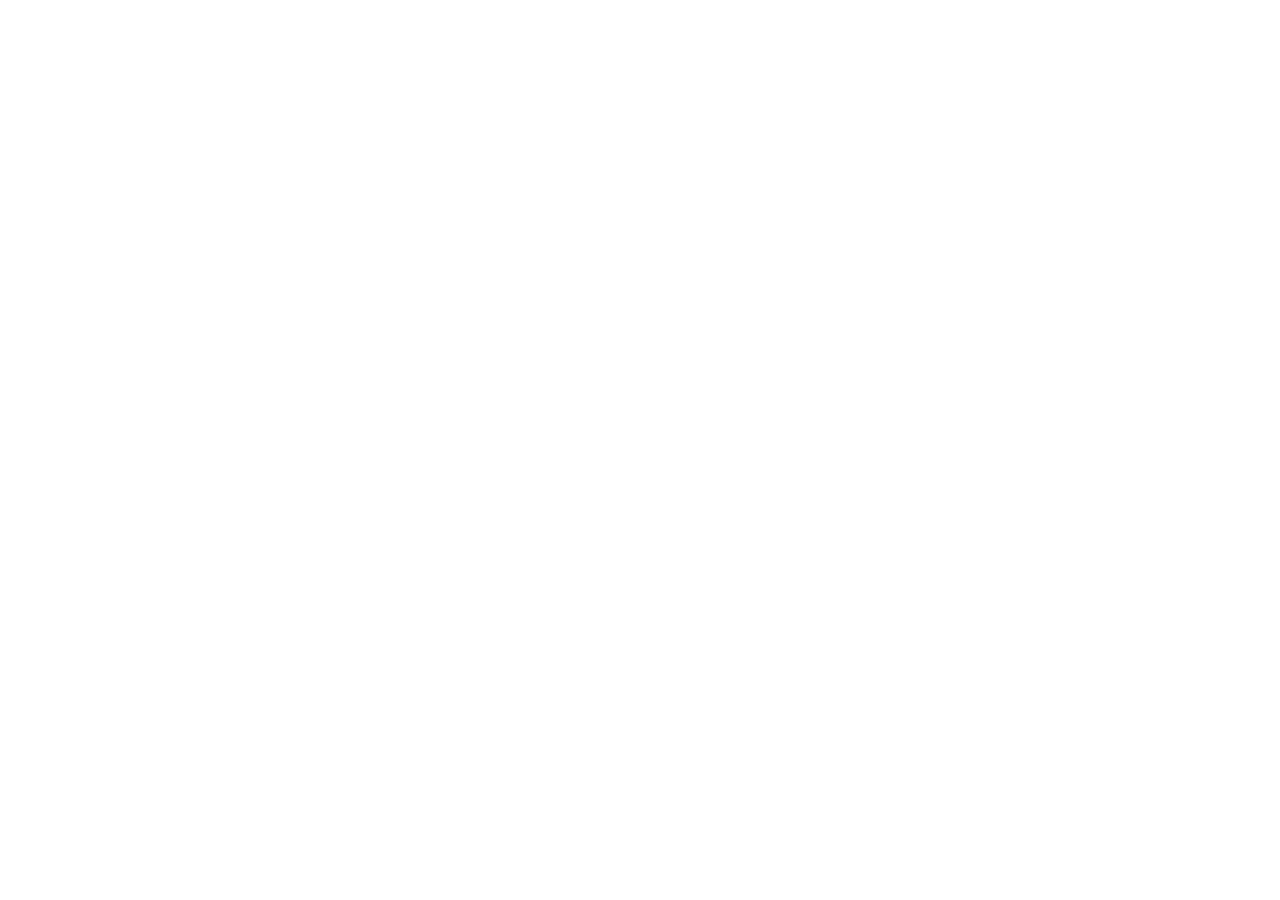
==== about/index.html @ e2fb096f "Brand is Bloccapital" ====
<!DOCTYPE html>
<html lang="en">
  <head>
    <meta charset="utf-8" />
    <meta name="viewport" content="width=device-width, initial-scale=1" />
    <title>Bloccapital — Tokenizing Private Placement</title>
    <meta name="description" content="Bloccapital Coins are backed by hard assets." />
    <meta name="theme-color" content="#0A2540" />
    <link rel="icon" type="image/svg+xml" href="/bloccapital/favicon.svg" />
    <link rel="preconnect" href="https://fonts.googleapis.com" />
    <link rel="preconnect" href="https://fonts.gstatic.com" crossorigin />
    <link rel="stylesheet" href="https://fonts.googleapis.com/css2?family=IBM+Plex+Mono:wght@400;500&family=Inter:opsz,wght@14..32,400;14..32,500;14..32,600&family=Poppins:wght@400;500;600&display=swap" />
    <link rel="stylesheet" href="/bloccapital/assets/styles-BdmIKX_2.css" />
    <script>
      self.$_TSR = {
        buffer: [],
        initialized: false,
        hydrated: false,
        streamEnded: false,
        h() { this.hydrated = true; },
        e() { this.streamEnded = true; },
        c() {},
        p(fn) { this.initialized ? fn() : this.buffer.push(fn); },
        router: {
          manifest: { routes: {} },
          matches: [{ i: "__root__", u: Date.now(), s: "success", ssr: false }],
        },
      };
      self.$_TSR.e();
    </script>
  </head>
  <body>
    <script type="module" src="/bloccapital/assets/index-CyVtpF02.js"></script>
  </body>
</html>
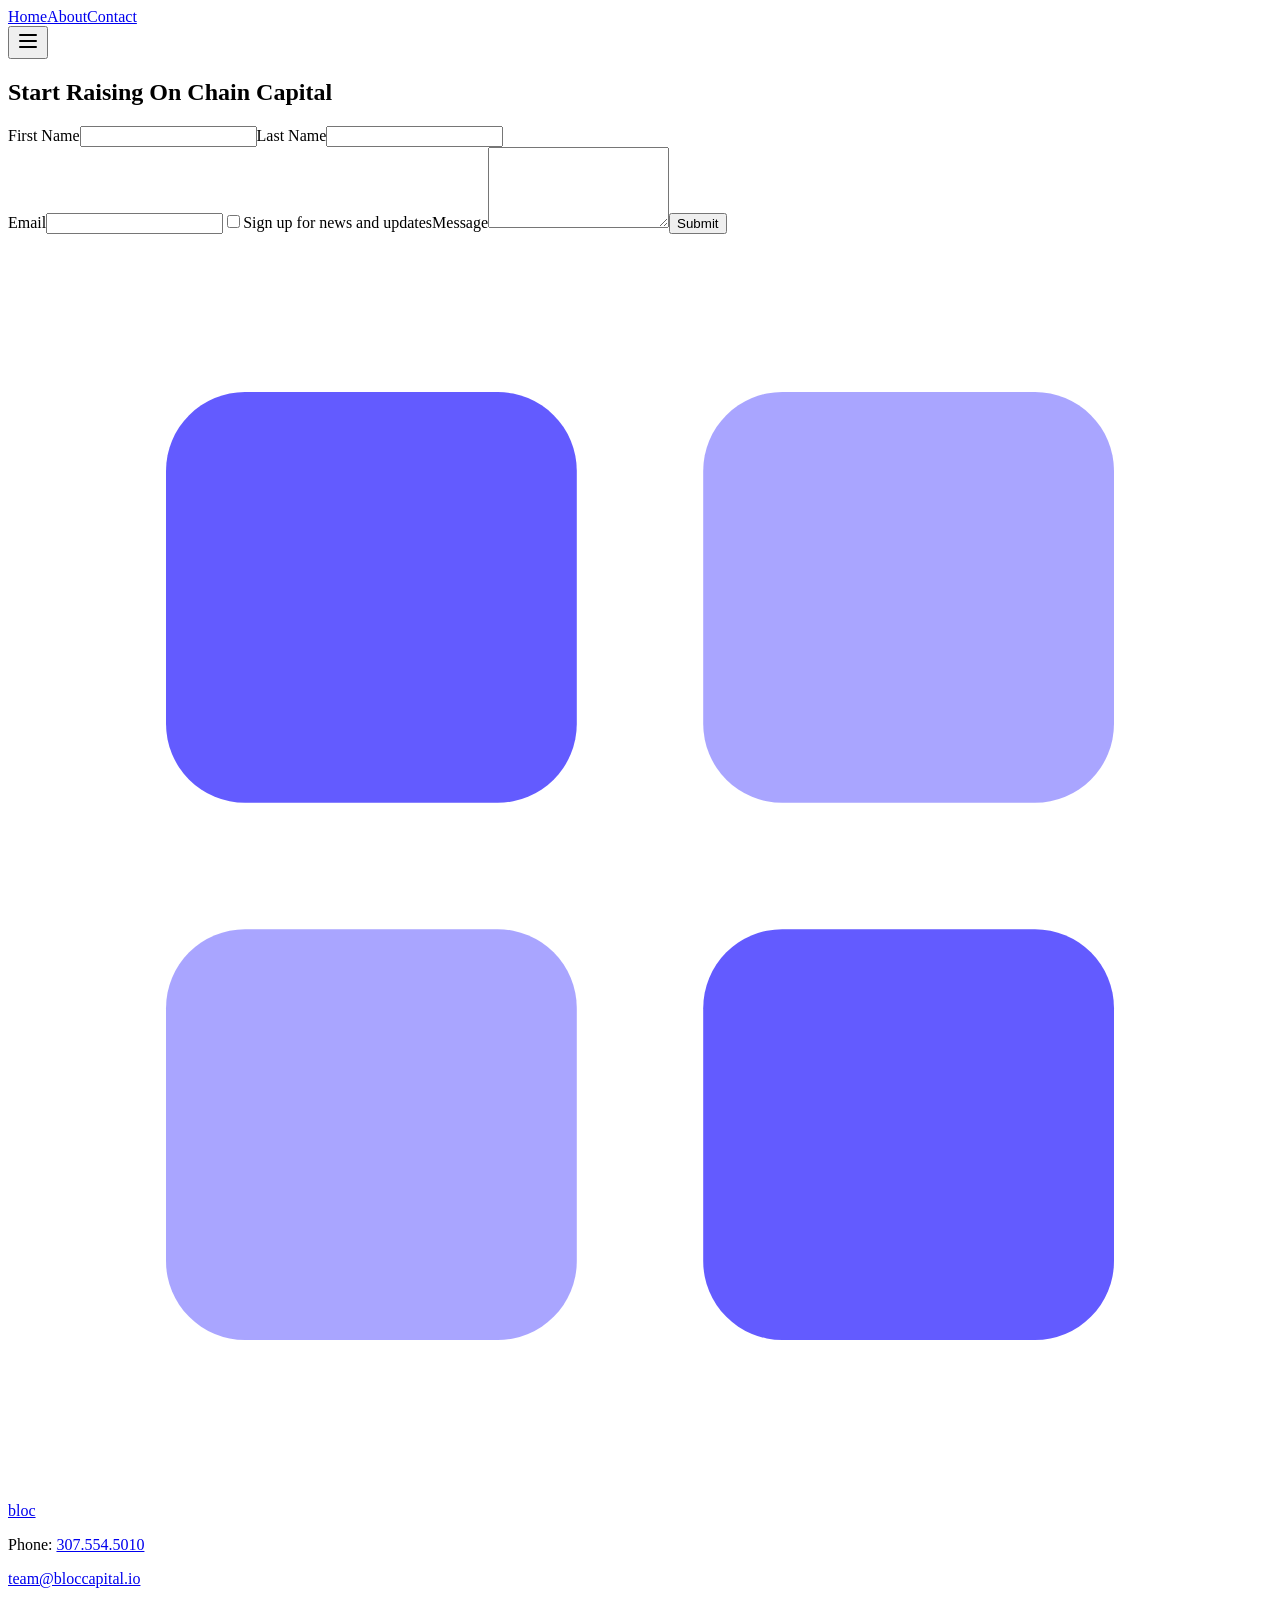
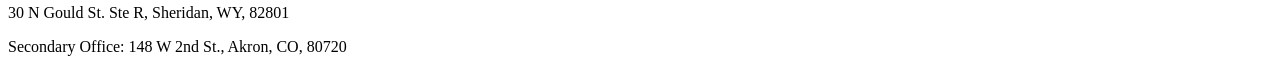
==== commit 226c6c6d: "Replace stale Pages build with the live silk hero" ====
--- a/about/index.html
+++ b/about/index.html
@@ -1,35 +1 @@
-<!DOCTYPE html>
-<html lang="en">
-  <head>
-    <meta charset="utf-8" />
-    <meta name="viewport" content="width=device-width, initial-scale=1" />
-    <title>Bloccapital — Tokenizing Private Placement</title>
-    <meta name="description" content="Bloccapital Coins are backed by hard assets." />
-    <meta name="theme-color" content="#0A2540" />
-    <link rel="icon" type="image/svg+xml" href="/bloccapital/favicon.svg" />
-    <link rel="preconnect" href="https://fonts.googleapis.com" />
-    <link rel="preconnect" href="https://fonts.gstatic.com" crossorigin />
-    <link rel="stylesheet" href="https://fonts.googleapis.com/css2?family=IBM+Plex+Mono:wght@400;500&family=Inter:opsz,wght@14..32,400;14..32,500;14..32,600&family=Poppins:wght@400;500;600&display=swap" />
-    <link rel="stylesheet" href="/bloccapital/assets/styles-BdmIKX_2.css" />
-    <script>
-      self.$_TSR = {
-        buffer: [],
-        initialized: false,
-        hydrated: false,
-        streamEnded: false,
-        h() { this.hydrated = true; },
-        e() { this.streamEnded = true; },
-        c() {},
-        p(fn) { this.initialized ? fn() : this.buffer.push(fn); },
-        router: {
-          manifest: { routes: {} },
-          matches: [{ i: "__root__", u: Date.now(), s: "success", ssr: false }],
-        },
-      };
-      self.$_TSR.e();
-    </script>
-  </head>
-  <body>
-    <script type="module" src="/bloccapital/assets/index-CyVtpF02.js"></script>
-  </body>
-</html>
+<!DOCTYPE html><html lang="en" class="antialiased"><head><meta name="twitter:card" content="summary_large_image"><meta property="og:title" content="Bloccapital"><meta property="og:description" content="Tokenizing Private Placement"><meta charSet="utf-8"/><meta name="viewport" content="width=device-width, initial-scale=1"/><link rel="stylesheet" href="/bloccapital/assets/styles-CDznTO01.css" data-precedence="default"/><link rel="stylesheet" href="https://fonts.googleapis.com/css2?family=IBM+Plex+Mono:wght@400;500&amp;family=Inter:opsz,wght@14..32,400;14..32,500;14..32,600&amp;family=Poppins:wght@400;500;600&amp;display=swap" data-precedence="default"/><title>Bloccapital — Transforming Private Credit into Digital Capital</title><meta name="description" content="BlocCapital helps institutions raise capital faster and access financing at competitive 3% – 5% rates on the Canton Network."/><meta name="theme-color" content="#0A2540"/><link rel="modulepreload" href="/bloccapital/assets/index-BbIDRhY2.js"/><link rel="modulepreload" href="/bloccapital/assets/about-DPR1kMYG.js"/><link rel="modulepreload" href="/bloccapital/assets/inquiry-form-DLFk0GFF.js"/><link rel="modulepreload" href="/bloccapital/assets/layout-DgFIwCgb.js"/><link rel="icon" type="image/svg+xml" href="/bloccapital/favicon.svg"/><link rel="manifest" href="/bloccapital/__grok/manifest.webmanifest"/><link rel="apple-touch-icon" href="/bloccapital/__grok/icon-180.png"/><link rel="preconnect" href="https://fonts.googleapis.com"/><link rel="preconnect" href="https://fonts.gstatic.com" crossorigin="anonymous"/><meta name="apple-mobile-web-app-title" content="Bloccapital"><meta name="apple-mobile-web-app-status-bar-style" content="black"><script src="https://grok.com/grok-app-builder/extensions.js" defer></script></head><body><!--$--><div class="min-h-screen bg-white text-ink"><header class="bg-white"><div class="mx-auto flex h-12 max-w-[1200px] items-center justify-end px-4 md:h-14 md:px-6"><nav class="hidden items-center gap-7 lg:flex" aria-label="Primary"><a href="/bloccapital/" class="text-[13.5px] font-medium text-[#5a6a7d] transition-colors duration-150 hover:text-[#0a2540]">Home</a><a class="text-[13.5px] font-medium text-[#5a6a7d] transition-colors duration-150 hover:text-[#0a2540] text-[#0a2540]" href="/bloccapital/about" data-status="active" aria-current="page">About</a><a href="/bloccapital/contact" class="text-[13.5px] font-medium text-[#5a6a7d] transition-colors duration-150 hover:text-[#0a2540]">Contact</a></nav><button type="button" class="grid size-10 place-items-center rounded-full text-[#0a2540] lg:hidden" aria-label="Open menu" aria-expanded="false"><svg xmlns="http://www.w3.org/2000/svg" width="24" height="24" viewBox="0 0 24 24" fill="none" stroke="currentColor" stroke-width="2" stroke-linecap="round" stroke-linejoin="round" class="lucide lucide-menu size-5" aria-hidden="true"><path d="M4 12h16"></path><path d="M4 18h16"></path><path d="M4 6h16"></path></svg></button></div></header><main><section class="bg-canvas-soft"><div class="mx-auto grid max-w-[860px] gap-10 px-5 py-16 md:px-8 md:py-24"><h1 class="text-[40px] font-semibold leading-[1.08] tracking-[-0.03em] text-ink text-balance sm:text-[48px]">Start Raising On Chain Capital</h1><form class="rounded-[20px] border border-hairline bg-canvas p-6 shadow-[var(--shadow-card)] md:p-8"><div class="grid gap-4 sm:grid-cols-2"><label class="block"><span class="text-[13px] font-medium text-ink-secondary">First Name</span><input type="text" autoComplete="given-name" required="" class="mt-1.5 h-11 w-full rounded-[10px] border border-hairline bg-canvas px-3 text-[15px] text-ink outline-none transition-[box-shadow,border-color] duration-150 focus:border-primary focus:shadow-[0_0_0_3px_rgba(99,91,255,0.18)]" name="firstName"/></label><label class="block"><span class="text-[13px] font-medium text-ink-secondary">Last Name</span><input type="text" autoComplete="family-name" required="" class="mt-1.5 h-11 w-full rounded-[10px] border border-hairline bg-canvas px-3 text-[15px] text-ink outline-none transition-[box-shadow,border-color] duration-150 focus:border-primary focus:shadow-[0_0_0_3px_rgba(99,91,255,0.18)]" name="lastName"/></label></div><label class="block mt-4"><span class="text-[13px] font-medium text-ink-secondary">Email</span><input type="email" autoComplete="email" required="" class="mt-1.5 h-11 w-full rounded-[10px] border border-hairline bg-canvas px-3 text-[15px] text-ink outline-none transition-[box-shadow,border-color] duration-150 focus:border-primary focus:shadow-[0_0_0_3px_rgba(99,91,255,0.18)]" name="email"/></label><label class="mt-4 flex items-start gap-2.5 text-[14px] leading-5 text-ink-secondary"><input type="checkbox" class="mt-0.5 size-4 rounded border-hairline" name="newsletter"/>Sign up for news and updates</label><label class="mt-4 block"><span class="text-[13px] font-medium text-ink-secondary">Message</span><textarea name="message" rows="5" required="" class="mt-1.5 w-full resize-y rounded-[10px] border border-hairline bg-canvas px-3 py-2.5 text-[15px] text-ink outline-none transition-[box-shadow,border-color] duration-150 focus:border-primary focus:shadow-[0_0_0_3px_rgba(99,91,255,0.18)]"></textarea></label><button class="inline-flex items-center justify-center gap-1.5 whitespace-nowrap rounded-full font-semibold select-none outline-none transition-[background-color,color,box-shadow,transform,opacity] duration-150 ease-out focus-visible:ring-2 focus-visible:ring-primary/40 focus-visible:ring-offset-2 disabled:pointer-events-none disabled:opacity-50 active:not-disabled:scale-[0.96] bg-primary text-white shadow-[0_1px_2px_rgba(10,37,64,0.18)] hover:bg-primary-deep h-11 px-5 text-[15px] mt-6 w-full sm:w-auto" type="submit">Submit</button></form></div></section></main><footer class="bg-footer text-white"><div class="mx-auto max-w-[1180px] px-5 py-14 md:px-8 md:py-16"><a aria-label="Bloccapital home" href="/bloccapital/" class="flex items-center gap-2.5"><span class="grid size-6 place-items-center rounded-[6px] bg-white" aria-hidden="true"><svg viewBox="0 0 16 16" class="size-3.5" fill="none"><rect x="2" y="2" width="5.2" height="5.2" rx="1" fill="#635BFF"></rect><rect x="8.8" y="2" width="5.2" height="5.2" rx="1" fill="#635BFF" opacity="0.55"></rect><rect x="2" y="8.8" width="5.2" height="5.2" rx="1" fill="#635BFF" opacity="0.55"></rect><rect x="8.8" y="8.8" width="5.2" height="5.2" rx="1" fill="#635BFF"></rect></svg></span><span class="font-display text-[17px] font-medium tracking-[-0.03em] leading-none text-white">bloc</span></a><div class="mt-8 grid gap-8 text-[14.5px] leading-7 text-white/70 sm:grid-cols-3"><p>Phone:<!-- --> <a href="tel:+13075545010" class="text-white hover:text-white/80">307.554.5010</a></p><p><a href="mailto:team@bloccapital.io" class="text-white hover:text-white/80">team@bloccapital.io</a></p><div class="space-y-1"><p>30 N Gould St. Ste R, Sheridan, WY, 82801</p><p>Secondary Office: 148 W 2nd St., Akron, CO, 80720</p></div></div></div></footer></div><!--/$--><script class="$tsr" id="$tsr-stream-barrier">(self.$R=self.$R||{})["tsr"]=[];self.$_TSR={h(){this.hydrated=!0,this.c()},e(){this.streamEnded=!0,this.c()},c(){this.hydrated&&this.streamEnded&&(delete self.$_TSR,delete self.$R.tsr)},p(e){this.initialized?e():this.buffer.push(e)},buffer:[]};$_TSR.router=($R=>$R[0]={manifest:$R[1]={routes:$R[2]={__root__:$R[3]={preloads:$R[4]=["/bloccapital/assets/index-BbIDRhY2.js"],scripts:$R[5]=[$R[6]={attrs:$R[7]={type:"module",async:!0,src:"/bloccapital/assets/index-BbIDRhY2.js"}}]},"/about":$R[8]={preloads:$R[9]=["/bloccapital/assets/about-DPR1kMYG.js","/bloccapital/assets/inquiry-form-DLFk0GFF.js","/bloccapital/assets/layout-DgFIwCgb.js"]}}},matches:$R[10]=[$R[11]={i:"__root__ ",u:1789754587869,s:"success",ssr:!0},$R[12]={i:" about about",u:1789754587869,s:"success",ssr:!0}]})($R["tsr"]);$_TSR.e();document.currentScript.remove()</script><script type="module" async="" src="/bloccapital/assets/index-BbIDRhY2.js"></script></body></html>
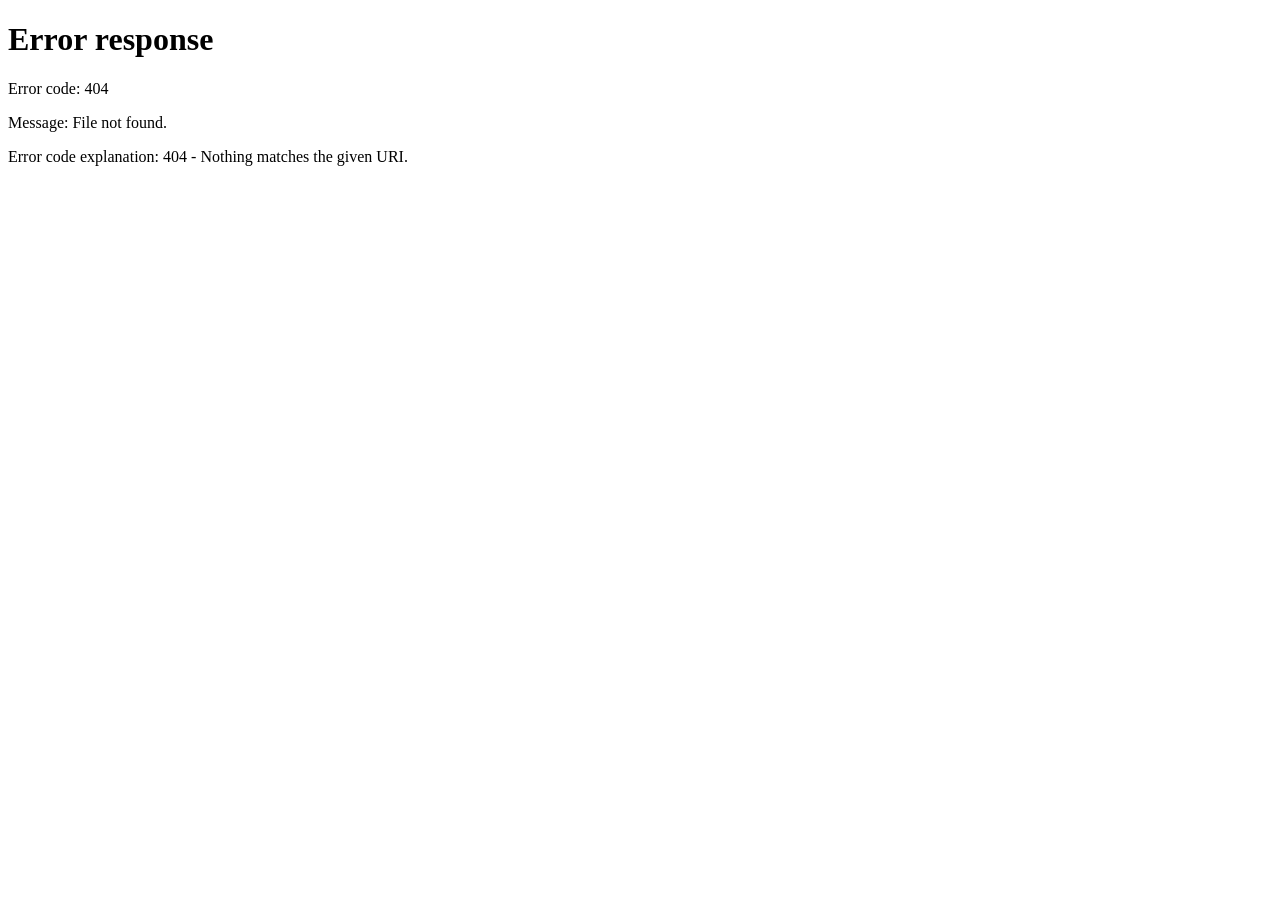
==== commit 585d8183: "Send unknown GitHub Pages paths home instead of Not Found" ====
--- a/about/index.html
+++ b/about/index.html
@@ -1 +1 @@
-<!DOCTYPE html><html lang="en" class="antialiased"><head><meta name="twitter:card" content="summary_large_image"><meta property="og:title" content="Bloccapital"><meta property="og:description" content="Tokenizing Private Placement"><meta charSet="utf-8"/><meta name="viewport" content="width=device-width, initial-scale=1"/><link rel="stylesheet" href="/bloccapital/assets/styles-CDznTO01.css" data-precedence="default"/><link rel="stylesheet" href="https://fonts.googleapis.com/css2?family=IBM+Plex+Mono:wght@400;500&amp;family=Inter:opsz,wght@14..32,400;14..32,500;14..32,600&amp;family=Poppins:wght@400;500;600&amp;display=swap" data-precedence="default"/><title>Bloccapital — Transforming Private Credit into Digital Capital</title><meta name="description" content="BlocCapital helps institutions raise capital faster and access financing at competitive 3% – 5% rates on the Canton Network."/><meta name="theme-color" content="#0A2540"/><link rel="modulepreload" href="/bloccapital/assets/index-BbIDRhY2.js"/><link rel="modulepreload" href="/bloccapital/assets/about-DPR1kMYG.js"/><link rel="modulepreload" href="/bloccapital/assets/inquiry-form-DLFk0GFF.js"/><link rel="modulepreload" href="/bloccapital/assets/layout-DgFIwCgb.js"/><link rel="icon" type="image/svg+xml" href="/bloccapital/favicon.svg"/><link rel="manifest" href="/bloccapital/__grok/manifest.webmanifest"/><link rel="apple-touch-icon" href="/bloccapital/__grok/icon-180.png"/><link rel="preconnect" href="https://fonts.googleapis.com"/><link rel="preconnect" href="https://fonts.gstatic.com" crossorigin="anonymous"/><meta name="apple-mobile-web-app-title" content="Bloccapital"><meta name="apple-mobile-web-app-status-bar-style" content="black"><script src="https://grok.com/grok-app-builder/extensions.js" defer></script></head><body><!--$--><div class="min-h-screen bg-white text-ink"><header class="bg-white"><div class="mx-auto flex h-12 max-w-[1200px] items-center justify-end px-4 md:h-14 md:px-6"><nav class="hidden items-center gap-7 lg:flex" aria-label="Primary"><a href="/bloccapital/" class="text-[13.5px] font-medium text-[#5a6a7d] transition-colors duration-150 hover:text-[#0a2540]">Home</a><a class="text-[13.5px] font-medium text-[#5a6a7d] transition-colors duration-150 hover:text-[#0a2540] text-[#0a2540]" href="/bloccapital/about" data-status="active" aria-current="page">About</a><a href="/bloccapital/contact" class="text-[13.5px] font-medium text-[#5a6a7d] transition-colors duration-150 hover:text-[#0a2540]">Contact</a></nav><button type="button" class="grid size-10 place-items-center rounded-full text-[#0a2540] lg:hidden" aria-label="Open menu" aria-expanded="false"><svg xmlns="http://www.w3.org/2000/svg" width="24" height="24" viewBox="0 0 24 24" fill="none" stroke="currentColor" stroke-width="2" stroke-linecap="round" stroke-linejoin="round" class="lucide lucide-menu size-5" aria-hidden="true"><path d="M4 12h16"></path><path d="M4 18h16"></path><path d="M4 6h16"></path></svg></button></div></header><main><section class="bg-canvas-soft"><div class="mx-auto grid max-w-[860px] gap-10 px-5 py-16 md:px-8 md:py-24"><h1 class="text-[40px] font-semibold leading-[1.08] tracking-[-0.03em] text-ink text-balance sm:text-[48px]">Start Raising On Chain Capital</h1><form class="rounded-[20px] border border-hairline bg-canvas p-6 shadow-[var(--shadow-card)] md:p-8"><div class="grid gap-4 sm:grid-cols-2"><label class="block"><span class="text-[13px] font-medium text-ink-secondary">First Name</span><input type="text" autoComplete="given-name" required="" class="mt-1.5 h-11 w-full rounded-[10px] border border-hairline bg-canvas px-3 text-[15px] text-ink outline-none transition-[box-shadow,border-color] duration-150 focus:border-primary focus:shadow-[0_0_0_3px_rgba(99,91,255,0.18)]" name="firstName"/></label><label class="block"><span class="text-[13px] font-medium text-ink-secondary">Last Name</span><input type="text" autoComplete="family-name" required="" class="mt-1.5 h-11 w-full rounded-[10px] border border-hairline bg-canvas px-3 text-[15px] text-ink outline-none transition-[box-shadow,border-color] duration-150 focus:border-primary focus:shadow-[0_0_0_3px_rgba(99,91,255,0.18)]" name="lastName"/></label></div><label class="block mt-4"><span class="text-[13px] font-medium text-ink-secondary">Email</span><input type="email" autoComplete="email" required="" class="mt-1.5 h-11 w-full rounded-[10px] border border-hairline bg-canvas px-3 text-[15px] text-ink outline-none transition-[box-shadow,border-color] duration-150 focus:border-primary focus:shadow-[0_0_0_3px_rgba(99,91,255,0.18)]" name="email"/></label><label class="mt-4 flex items-start gap-2.5 text-[14px] leading-5 text-ink-secondary"><input type="checkbox" class="mt-0.5 size-4 rounded border-hairline" name="newsletter"/>Sign up for news and updates</label><label class="mt-4 block"><span class="text-[13px] font-medium text-ink-secondary">Message</span><textarea name="message" rows="5" required="" class="mt-1.5 w-full resize-y rounded-[10px] border border-hairline bg-canvas px-3 py-2.5 text-[15px] text-ink outline-none transition-[box-shadow,border-color] duration-150 focus:border-primary focus:shadow-[0_0_0_3px_rgba(99,91,255,0.18)]"></textarea></label><button class="inline-flex items-center justify-center gap-1.5 whitespace-nowrap rounded-full font-semibold select-none outline-none transition-[background-color,color,box-shadow,transform,opacity] duration-150 ease-out focus-visible:ring-2 focus-visible:ring-primary/40 focus-visible:ring-offset-2 disabled:pointer-events-none disabled:opacity-50 active:not-disabled:scale-[0.96] bg-primary text-white shadow-[0_1px_2px_rgba(10,37,64,0.18)] hover:bg-primary-deep h-11 px-5 text-[15px] mt-6 w-full sm:w-auto" type="submit">Submit</button></form></div></section></main><footer class="bg-footer text-white"><div class="mx-auto max-w-[1180px] px-5 py-14 md:px-8 md:py-16"><a aria-label="Bloccapital home" href="/bloccapital/" class="flex items-center gap-2.5"><span class="grid size-6 place-items-center rounded-[6px] bg-white" aria-hidden="true"><svg viewBox="0 0 16 16" class="size-3.5" fill="none"><rect x="2" y="2" width="5.2" height="5.2" rx="1" fill="#635BFF"></rect><rect x="8.8" y="2" width="5.2" height="5.2" rx="1" fill="#635BFF" opacity="0.55"></rect><rect x="2" y="8.8" width="5.2" height="5.2" rx="1" fill="#635BFF" opacity="0.55"></rect><rect x="8.8" y="8.8" width="5.2" height="5.2" rx="1" fill="#635BFF"></rect></svg></span><span class="font-display text-[17px] font-medium tracking-[-0.03em] leading-none text-white">bloc</span></a><div class="mt-8 grid gap-8 text-[14.5px] leading-7 text-white/70 sm:grid-cols-3"><p>Phone:<!-- --> <a href="tel:+13075545010" class="text-white hover:text-white/80">307.554.5010</a></p><p><a href="mailto:team@bloccapital.io" class="text-white hover:text-white/80">team@bloccapital.io</a></p><div class="space-y-1"><p>30 N Gould St. Ste R, Sheridan, WY, 82801</p><p>Secondary Office: 148 W 2nd St., Akron, CO, 80720</p></div></div></div></footer></div><!--/$--><script class="$tsr" id="$tsr-stream-barrier">(self.$R=self.$R||{})["tsr"]=[];self.$_TSR={h(){this.hydrated=!0,this.c()},e(){this.streamEnded=!0,this.c()},c(){this.hydrated&&this.streamEnded&&(delete self.$_TSR,delete self.$R.tsr)},p(e){this.initialized?e():this.buffer.push(e)},buffer:[]};$_TSR.router=($R=>$R[0]={manifest:$R[1]={routes:$R[2]={__root__:$R[3]={preloads:$R[4]=["/bloccapital/assets/index-BbIDRhY2.js"],scripts:$R[5]=[$R[6]={attrs:$R[7]={type:"module",async:!0,src:"/bloccapital/assets/index-BbIDRhY2.js"}}]},"/about":$R[8]={preloads:$R[9]=["/bloccapital/assets/about-DPR1kMYG.js","/bloccapital/assets/inquiry-form-DLFk0GFF.js","/bloccapital/assets/layout-DgFIwCgb.js"]}}},matches:$R[10]=[$R[11]={i:"__root__ ",u:1789754587869,s:"success",ssr:!0},$R[12]={i:" about about",u:1789754587869,s:"success",ssr:!0}]})($R["tsr"]);$_TSR.e();document.currentScript.remove()</script><script type="module" async="" src="/bloccapital/assets/index-BbIDRhY2.js"></script></body></html>+<!DOCTYPE html><html lang="en" class="antialiased"><head><script>if(location.pathname.endsWith("/index.html")){location.replace("/bloccapital/"+location.search+location.hash)}</script><base href="/bloccapital/"/><script>if(!location.pathname.endsWith("/")&&!location.pathname.split("/").pop().includes(".")){location.replace(location.pathname+"/"+location.search+location.hash)}</script><meta name="twitter:card" content="summary_large_image"><meta property="og:title" content="Bloccapital"><meta property="og:description" content="Tokenizing Private Placement"><meta charSet="utf-8"/><meta name="viewport" content="width=device-width, initial-scale=1"/><link rel="stylesheet" href="/bloccapital/assets/styles-CDznTO01.css" data-precedence="default"/><link rel="stylesheet" href="https://fonts.googleapis.com/css2?family=IBM+Plex+Mono:wght@400;500&amp;family=Inter:opsz,wght@14..32,400;14..32,500;14..32,600&amp;family=Poppins:wght@400;500;600&amp;display=swap" data-precedence="default"/><title>Bloccapital — Transforming Private Credit into Digital Capital</title><meta name="description" content="BlocCapital helps institutions raise capital faster and access financing at competitive 3% – 5% rates on the Canton Network."/><meta name="theme-color" content="#0A2540"/><link rel="modulepreload" href="/bloccapital/assets/index-BbIDRhY2.js"/><link rel="modulepreload" href="/bloccapital/assets/about-DPR1kMYG.js"/><link rel="modulepreload" href="/bloccapital/assets/inquiry-form-DLFk0GFF.js"/><link rel="modulepreload" href="/bloccapital/assets/layout-DgFIwCgb.js"/><link rel="icon" type="image/svg+xml" href="/bloccapital/favicon.svg"/><link rel="manifest" href="/bloccapital/__grok/manifest.webmanifest"/><link rel="apple-touch-icon" href="/bloccapital/__grok/icon-180.png"/><link rel="preconnect" href="https://fonts.googleapis.com"/><link rel="preconnect" href="https://fonts.gstatic.com" crossorigin="anonymous"/><meta name="apple-mobile-web-app-title" content="Bloccapital"><meta name="apple-mobile-web-app-status-bar-style" content="black"><script src="https://grok.com/grok-app-builder/extensions.js" defer></script></head><body><!--$--><div class="min-h-screen bg-white text-ink"><header class="bg-white"><div class="mx-auto flex h-12 max-w-[1200px] items-center justify-end px-4 md:h-14 md:px-6"><nav class="hidden items-center gap-7 lg:flex" aria-label="Primary"><a href="/bloccapital/" class="text-[13.5px] font-medium text-[#5a6a7d] transition-colors duration-150 hover:text-[#0a2540]">Home</a><a class="text-[13.5px] font-medium text-[#5a6a7d] transition-colors duration-150 hover:text-[#0a2540] text-[#0a2540]" href="/bloccapital/about" data-status="active" aria-current="page">About</a><a href="/bloccapital/contact" class="text-[13.5px] font-medium text-[#5a6a7d] transition-colors duration-150 hover:text-[#0a2540]">Contact</a></nav><button type="button" class="grid size-10 place-items-center rounded-full text-[#0a2540] lg:hidden" aria-label="Open menu" aria-expanded="false"><svg xmlns="http://www.w3.org/2000/svg" width="24" height="24" viewBox="0 0 24 24" fill="none" stroke="currentColor" stroke-width="2" stroke-linecap="round" stroke-linejoin="round" class="lucide lucide-menu size-5" aria-hidden="true"><path d="M4 12h16"></path><path d="M4 18h16"></path><path d="M4 6h16"></path></svg></button></div></header><main><section class="bg-canvas-soft"><div class="mx-auto grid max-w-[860px] gap-10 px-5 py-16 md:px-8 md:py-24"><h1 class="text-[40px] font-semibold leading-[1.08] tracking-[-0.03em] text-ink text-balance sm:text-[48px]">Start Raising On Chain Capital</h1><form class="rounded-[20px] border border-hairline bg-canvas p-6 shadow-[var(--shadow-card)] md:p-8"><div class="grid gap-4 sm:grid-cols-2"><label class="block"><span class="text-[13px] font-medium text-ink-secondary">First Name</span><input type="text" autoComplete="given-name" required="" class="mt-1.5 h-11 w-full rounded-[10px] border border-hairline bg-canvas px-3 text-[15px] text-ink outline-none transition-[box-shadow,border-color] duration-150 focus:border-primary focus:shadow-[0_0_0_3px_rgba(99,91,255,0.18)]" name="firstName"/></label><label class="block"><span class="text-[13px] font-medium text-ink-secondary">Last Name</span><input type="text" autoComplete="family-name" required="" class="mt-1.5 h-11 w-full rounded-[10px] border border-hairline bg-canvas px-3 text-[15px] text-ink outline-none transition-[box-shadow,border-color] duration-150 focus:border-primary focus:shadow-[0_0_0_3px_rgba(99,91,255,0.18)]" name="lastName"/></label></div><label class="block mt-4"><span class="text-[13px] font-medium text-ink-secondary">Email</span><input type="email" autoComplete="email" required="" class="mt-1.5 h-11 w-full rounded-[10px] border border-hairline bg-canvas px-3 text-[15px] text-ink outline-none transition-[box-shadow,border-color] duration-150 focus:border-primary focus:shadow-[0_0_0_3px_rgba(99,91,255,0.18)]" name="email"/></label><label class="mt-4 flex items-start gap-2.5 text-[14px] leading-5 text-ink-secondary"><input type="checkbox" class="mt-0.5 size-4 rounded border-hairline" name="newsletter"/>Sign up for news and updates</label><label class="mt-4 block"><span class="text-[13px] font-medium text-ink-secondary">Message</span><textarea name="message" rows="5" required="" class="mt-1.5 w-full resize-y rounded-[10px] border border-hairline bg-canvas px-3 py-2.5 text-[15px] text-ink outline-none transition-[box-shadow,border-color] duration-150 focus:border-primary focus:shadow-[0_0_0_3px_rgba(99,91,255,0.18)]"></textarea></label><button class="inline-flex items-center justify-center gap-1.5 whitespace-nowrap rounded-full font-semibold select-none outline-none transition-[background-color,color,box-shadow,transform,opacity] duration-150 ease-out focus-visible:ring-2 focus-visible:ring-primary/40 focus-visible:ring-offset-2 disabled:pointer-events-none disabled:opacity-50 active:not-disabled:scale-[0.96] bg-primary text-white shadow-[0_1px_2px_rgba(10,37,64,0.18)] hover:bg-primary-deep h-11 px-5 text-[15px] mt-6 w-full sm:w-auto" type="submit">Submit</button></form></div></section></main><footer class="bg-footer text-white"><div class="mx-auto max-w-[1180px] px-5 py-14 md:px-8 md:py-16"><a aria-label="Bloccapital home" href="/bloccapital/" class="flex items-center gap-2.5"><span class="grid size-6 place-items-center rounded-[6px] bg-white" aria-hidden="true"><svg viewBox="0 0 16 16" class="size-3.5" fill="none"><rect x="2" y="2" width="5.2" height="5.2" rx="1" fill="#635BFF"></rect><rect x="8.8" y="2" width="5.2" height="5.2" rx="1" fill="#635BFF" opacity="0.55"></rect><rect x="2" y="8.8" width="5.2" height="5.2" rx="1" fill="#635BFF" opacity="0.55"></rect><rect x="8.8" y="8.8" width="5.2" height="5.2" rx="1" fill="#635BFF"></rect></svg></span><span class="font-display text-[17px] font-medium tracking-[-0.03em] leading-none text-white">bloc</span></a><div class="mt-8 grid gap-8 text-[14.5px] leading-7 text-white/70 sm:grid-cols-3"><p>Phone:<!-- --> <a href="tel:+13075545010" class="text-white hover:text-white/80">307.554.5010</a></p><p><a href="mailto:team@bloccapital.io" class="text-white hover:text-white/80">team@bloccapital.io</a></p><div class="space-y-1"><p>30 N Gould St. Ste R, Sheridan, WY, 82801</p><p>Secondary Office: 148 W 2nd St., Akron, CO, 80720</p></div></div></div></footer></div><!--/$--><script class="$tsr" id="$tsr-stream-barrier">(self.$R=self.$R||{})["tsr"]=[];self.$_TSR={h(){this.hydrated=!0,this.c()},e(){this.streamEnded=!0,this.c()},c(){this.hydrated&&this.streamEnded&&(delete self.$_TSR,delete self.$R.tsr)},p(e){this.initialized?e():this.buffer.push(e)},buffer:[]};$_TSR.router=($R=>$R[0]={manifest:$R[1]={routes:$R[2]={__root__:$R[3]={preloads:$R[4]=["/bloccapital/assets/index-BbIDRhY2.js"],scripts:$R[5]=[$R[6]={attrs:$R[7]={type:"module",async:!0,src:"/bloccapital/assets/index-BbIDRhY2.js"}}]},"/about":$R[8]={preloads:$R[9]=["/bloccapital/assets/about-DPR1kMYG.js","/bloccapital/assets/inquiry-form-DLFk0GFF.js","/bloccapital/assets/layout-DgFIwCgb.js"]}}},matches:$R[10]=[$R[11]={i:"__root__ ",u:1789754587869,s:"success",ssr:!0},$R[12]={i:" about about",u:1789754587869,s:"success",ssr:!0}]})($R["tsr"]);$_TSR.e();document.currentScript.remove()</script><script type="module" async="" src="/bloccapital/assets/index-BbIDRhY2.js"></script></body></html>
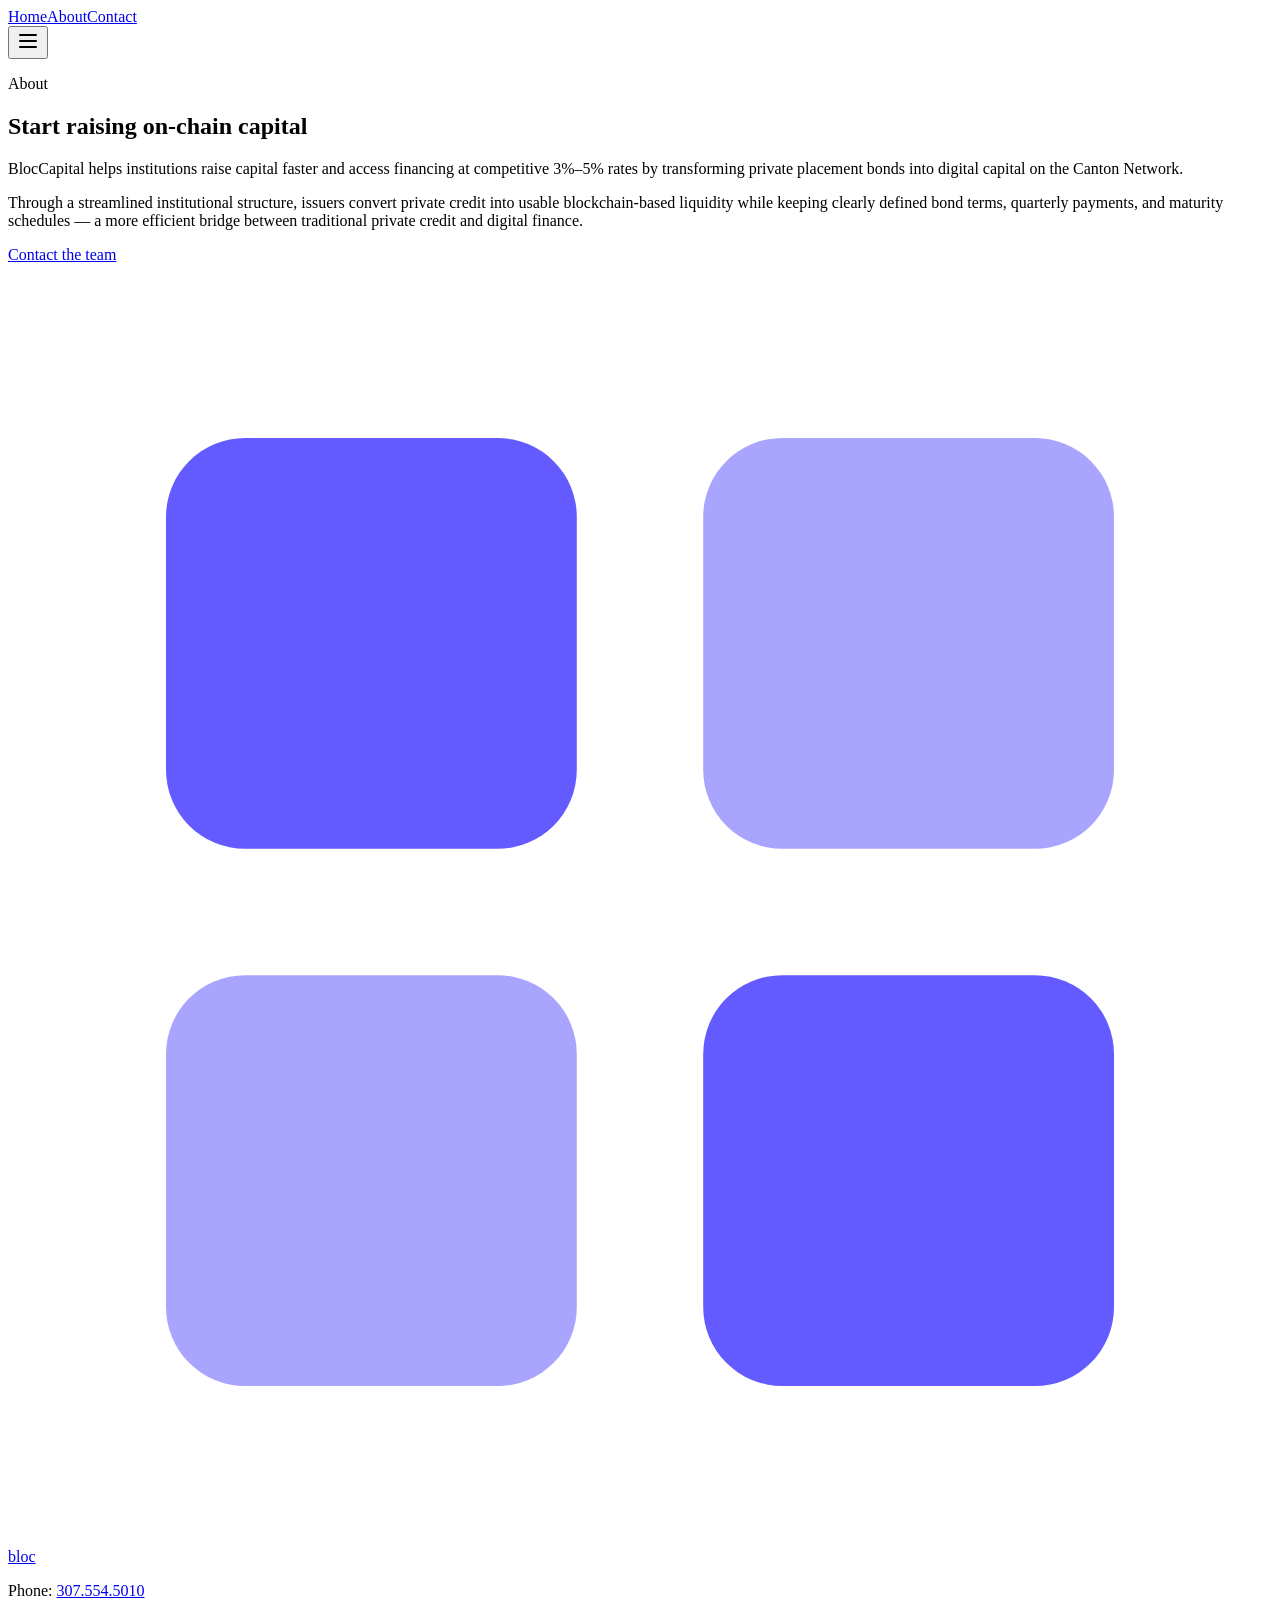
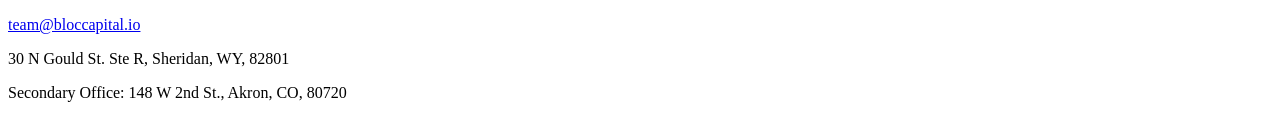
==== commit fb3b9c20: "Refresh Pages from latest Vercel; 404 goes home" ====
--- a/about/index.html
+++ b/about/index.html
@@ -1 +1 @@
-<!DOCTYPE html><html lang="en" class="antialiased"><head><script>if(location.pathname.endsWith("/index.html")){location.replace("/bloccapital/"+location.search+location.hash)}</script><base href="/bloccapital/"/><script>if(!location.pathname.endsWith("/")&&!location.pathname.split("/").pop().includes(".")){location.replace(location.pathname+"/"+location.search+location.hash)}</script><meta name="twitter:card" content="summary_large_image"><meta property="og:title" content="Bloccapital"><meta property="og:description" content="Tokenizing Private Placement"><meta charSet="utf-8"/><meta name="viewport" content="width=device-width, initial-scale=1"/><link rel="stylesheet" href="/bloccapital/assets/styles-CDznTO01.css" data-precedence="default"/><link rel="stylesheet" href="https://fonts.googleapis.com/css2?family=IBM+Plex+Mono:wght@400;500&amp;family=Inter:opsz,wght@14..32,400;14..32,500;14..32,600&amp;family=Poppins:wght@400;500;600&amp;display=swap" data-precedence="default"/><title>Bloccapital — Transforming Private Credit into Digital Capital</title><meta name="description" content="BlocCapital helps institutions raise capital faster and access financing at competitive 3% – 5% rates on the Canton Network."/><meta name="theme-color" content="#0A2540"/><link rel="modulepreload" href="/bloccapital/assets/index-BbIDRhY2.js"/><link rel="modulepreload" href="/bloccapital/assets/about-DPR1kMYG.js"/><link rel="modulepreload" href="/bloccapital/assets/inquiry-form-DLFk0GFF.js"/><link rel="modulepreload" href="/bloccapital/assets/layout-DgFIwCgb.js"/><link rel="icon" type="image/svg+xml" href="/bloccapital/favicon.svg"/><link rel="manifest" href="/bloccapital/__grok/manifest.webmanifest"/><link rel="apple-touch-icon" href="/bloccapital/__grok/icon-180.png"/><link rel="preconnect" href="https://fonts.googleapis.com"/><link rel="preconnect" href="https://fonts.gstatic.com" crossorigin="anonymous"/><meta name="apple-mobile-web-app-title" content="Bloccapital"><meta name="apple-mobile-web-app-status-bar-style" content="black"><script src="https://grok.com/grok-app-builder/extensions.js" defer></script></head><body><!--$--><div class="min-h-screen bg-white text-ink"><header class="bg-white"><div class="mx-auto flex h-12 max-w-[1200px] items-center justify-end px-4 md:h-14 md:px-6"><nav class="hidden items-center gap-7 lg:flex" aria-label="Primary"><a href="/bloccapital/" class="text-[13.5px] font-medium text-[#5a6a7d] transition-colors duration-150 hover:text-[#0a2540]">Home</a><a class="text-[13.5px] font-medium text-[#5a6a7d] transition-colors duration-150 hover:text-[#0a2540] text-[#0a2540]" href="/bloccapital/about" data-status="active" aria-current="page">About</a><a href="/bloccapital/contact" class="text-[13.5px] font-medium text-[#5a6a7d] transition-colors duration-150 hover:text-[#0a2540]">Contact</a></nav><button type="button" class="grid size-10 place-items-center rounded-full text-[#0a2540] lg:hidden" aria-label="Open menu" aria-expanded="false"><svg xmlns="http://www.w3.org/2000/svg" width="24" height="24" viewBox="0 0 24 24" fill="none" stroke="currentColor" stroke-width="2" stroke-linecap="round" stroke-linejoin="round" class="lucide lucide-menu size-5" aria-hidden="true"><path d="M4 12h16"></path><path d="M4 18h16"></path><path d="M4 6h16"></path></svg></button></div></header><main><section class="bg-canvas-soft"><div class="mx-auto grid max-w-[860px] gap-10 px-5 py-16 md:px-8 md:py-24"><h1 class="text-[40px] font-semibold leading-[1.08] tracking-[-0.03em] text-ink text-balance sm:text-[48px]">Start Raising On Chain Capital</h1><form class="rounded-[20px] border border-hairline bg-canvas p-6 shadow-[var(--shadow-card)] md:p-8"><div class="grid gap-4 sm:grid-cols-2"><label class="block"><span class="text-[13px] font-medium text-ink-secondary">First Name</span><input type="text" autoComplete="given-name" required="" class="mt-1.5 h-11 w-full rounded-[10px] border border-hairline bg-canvas px-3 text-[15px] text-ink outline-none transition-[box-shadow,border-color] duration-150 focus:border-primary focus:shadow-[0_0_0_3px_rgba(99,91,255,0.18)]" name="firstName"/></label><label class="block"><span class="text-[13px] font-medium text-ink-secondary">Last Name</span><input type="text" autoComplete="family-name" required="" class="mt-1.5 h-11 w-full rounded-[10px] border border-hairline bg-canvas px-3 text-[15px] text-ink outline-none transition-[box-shadow,border-color] duration-150 focus:border-primary focus:shadow-[0_0_0_3px_rgba(99,91,255,0.18)]" name="lastName"/></label></div><label class="block mt-4"><span class="text-[13px] font-medium text-ink-secondary">Email</span><input type="email" autoComplete="email" required="" class="mt-1.5 h-11 w-full rounded-[10px] border border-hairline bg-canvas px-3 text-[15px] text-ink outline-none transition-[box-shadow,border-color] duration-150 focus:border-primary focus:shadow-[0_0_0_3px_rgba(99,91,255,0.18)]" name="email"/></label><label class="mt-4 flex items-start gap-2.5 text-[14px] leading-5 text-ink-secondary"><input type="checkbox" class="mt-0.5 size-4 rounded border-hairline" name="newsletter"/>Sign up for news and updates</label><label class="mt-4 block"><span class="text-[13px] font-medium text-ink-secondary">Message</span><textarea name="message" rows="5" required="" class="mt-1.5 w-full resize-y rounded-[10px] border border-hairline bg-canvas px-3 py-2.5 text-[15px] text-ink outline-none transition-[box-shadow,border-color] duration-150 focus:border-primary focus:shadow-[0_0_0_3px_rgba(99,91,255,0.18)]"></textarea></label><button class="inline-flex items-center justify-center gap-1.5 whitespace-nowrap rounded-full font-semibold select-none outline-none transition-[background-color,color,box-shadow,transform,opacity] duration-150 ease-out focus-visible:ring-2 focus-visible:ring-primary/40 focus-visible:ring-offset-2 disabled:pointer-events-none disabled:opacity-50 active:not-disabled:scale-[0.96] bg-primary text-white shadow-[0_1px_2px_rgba(10,37,64,0.18)] hover:bg-primary-deep h-11 px-5 text-[15px] mt-6 w-full sm:w-auto" type="submit">Submit</button></form></div></section></main><footer class="bg-footer text-white"><div class="mx-auto max-w-[1180px] px-5 py-14 md:px-8 md:py-16"><a aria-label="Bloccapital home" href="/bloccapital/" class="flex items-center gap-2.5"><span class="grid size-6 place-items-center rounded-[6px] bg-white" aria-hidden="true"><svg viewBox="0 0 16 16" class="size-3.5" fill="none"><rect x="2" y="2" width="5.2" height="5.2" rx="1" fill="#635BFF"></rect><rect x="8.8" y="2" width="5.2" height="5.2" rx="1" fill="#635BFF" opacity="0.55"></rect><rect x="2" y="8.8" width="5.2" height="5.2" rx="1" fill="#635BFF" opacity="0.55"></rect><rect x="8.8" y="8.8" width="5.2" height="5.2" rx="1" fill="#635BFF"></rect></svg></span><span class="font-display text-[17px] font-medium tracking-[-0.03em] leading-none text-white">bloc</span></a><div class="mt-8 grid gap-8 text-[14.5px] leading-7 text-white/70 sm:grid-cols-3"><p>Phone:<!-- --> <a href="tel:+13075545010" class="text-white hover:text-white/80">307.554.5010</a></p><p><a href="mailto:team@bloccapital.io" class="text-white hover:text-white/80">team@bloccapital.io</a></p><div class="space-y-1"><p>30 N Gould St. Ste R, Sheridan, WY, 82801</p><p>Secondary Office: 148 W 2nd St., Akron, CO, 80720</p></div></div></div></footer></div><!--/$--><script class="$tsr" id="$tsr-stream-barrier">(self.$R=self.$R||{})["tsr"]=[];self.$_TSR={h(){this.hydrated=!0,this.c()},e(){this.streamEnded=!0,this.c()},c(){this.hydrated&&this.streamEnded&&(delete self.$_TSR,delete self.$R.tsr)},p(e){this.initialized?e():this.buffer.push(e)},buffer:[]};$_TSR.router=($R=>$R[0]={manifest:$R[1]={routes:$R[2]={__root__:$R[3]={preloads:$R[4]=["/bloccapital/assets/index-BbIDRhY2.js"],scripts:$R[5]=[$R[6]={attrs:$R[7]={type:"module",async:!0,src:"/bloccapital/assets/index-BbIDRhY2.js"}}]},"/about":$R[8]={preloads:$R[9]=["/bloccapital/assets/about-DPR1kMYG.js","/bloccapital/assets/inquiry-form-DLFk0GFF.js","/bloccapital/assets/layout-DgFIwCgb.js"]}}},matches:$R[10]=[$R[11]={i:"__root__ ",u:1789754587869,s:"success",ssr:!0},$R[12]={i:" about about",u:1789754587869,s:"success",ssr:!0}]})($R["tsr"]);$_TSR.e();document.currentScript.remove()</script><script type="module" async="" src="/bloccapital/assets/index-BbIDRhY2.js"></script></body></html>+<!DOCTYPE html><html lang="en" class="antialiased"><head><base href="/bloccapital/"/><script>if(!location.pathname.endsWith("/")&&!location.pathname.split("/").pop().includes(".")){location.replace(location.pathname+"/"+location.search+location.hash)}</script><meta name="twitter:card" content="summary_large_image"><meta property="og:title" content="Bloccapital"><meta property="og:description" content="Tokenizing Private Placement"><meta charSet="utf-8"/><meta name="viewport" content="width=device-width, initial-scale=1"/><link rel="stylesheet" href="/bloccapital/assets/styles-CKWNdBu9.css" data-precedence="default"/><link rel="stylesheet" href="https://fonts.googleapis.com/css2?family=IBM+Plex+Mono:wght@400;500&amp;family=Inter:opsz,wght@14..32,400;14..32,500;14..32,600&amp;family=Poppins:wght@400;500;600&amp;display=swap" data-precedence="default"/><title>Bloccapital — Transforming Private Credit into Digital Capital</title><meta name="description" content="BlocCapital helps institutions raise capital faster and access financing at competitive 3% – 5% rates on the Canton Network."/><meta name="theme-color" content="#0A2540"/><link rel="modulepreload" href="/bloccapital/assets/index-AuyFHetT.js"/><link rel="modulepreload" href="/bloccapital/assets/about-DkOVVQX7.js"/><link rel="modulepreload" href="/bloccapital/assets/layout-CPAAUyX3.js"/><link rel="icon" type="image/svg+xml" href="/bloccapital/favicon.svg"/><link rel="manifest" href="/bloccapital/__grok/manifest.webmanifest"/><link rel="apple-touch-icon" href="/bloccapital/__grok/icon-180.png"/><link rel="preconnect" href="https://fonts.googleapis.com"/><link rel="preconnect" href="https://fonts.gstatic.com" crossorigin="anonymous"/><meta name="apple-mobile-web-app-title" content="Bloccapital"><meta name="apple-mobile-web-app-status-bar-style" content="black"><script src="https://grok.com/grok-app-builder/extensions.js" defer></script></head><body><!--$--><div class="min-h-screen bg-white text-ink"><header class="bg-white"><div class="mx-auto flex h-12 max-w-[1200px] items-center justify-end px-4 md:h-14 md:px-6"><nav class="hidden items-center gap-7 lg:flex" aria-label="Primary"><a href="/bloccapital/" class="text-[13.5px] font-medium text-[#5a6a7d] transition-colors duration-150 hover:text-[#0a2540]">Home</a><a class="text-[13.5px] font-medium text-[#5a6a7d] transition-colors duration-150 hover:text-[#0a2540] text-[#0a2540]" href="/bloccapital/about" data-status="active" aria-current="page">About</a><a href="/bloccapital/contact" class="text-[13.5px] font-medium text-[#5a6a7d] transition-colors duration-150 hover:text-[#0a2540]">Contact</a></nav><button type="button" class="grid size-10 place-items-center rounded-full text-[#0a2540] lg:hidden" aria-label="Open menu" aria-expanded="false"><svg xmlns="http://www.w3.org/2000/svg" width="24" height="24" viewBox="0 0 24 24" fill="none" stroke="currentColor" stroke-width="2" stroke-linecap="round" stroke-linejoin="round" class="lucide lucide-menu size-5" aria-hidden="true"><path d="M4 12h16"></path><path d="M4 18h16"></path><path d="M4 6h16"></path></svg></button></div></header><main><section class="bg-white"><div class="mx-auto max-w-[720px] px-6 py-20 md:px-8 md:py-28"><p class="text-[13px] font-medium tracking-[0.04em] text-ink-secondary">About</p><h1 class="mt-4 text-[40px] font-semibold leading-[1.08] tracking-[-0.03em] text-ink text-balance sm:text-[48px]">Start raising on-chain capital</h1><p class="mt-8 text-[17px] leading-8 text-ink-secondary text-pretty">BlocCapital helps institutions raise capital faster and access financing at competitive 3%–5% rates by transforming private placement bonds into digital capital on the Canton Network.</p><p class="mt-6 text-[17px] leading-8 text-ink-secondary text-pretty">Through a streamlined institutional structure, issuers convert private credit into usable blockchain-based liquidity while keeping clearly defined bond terms, quarterly payments, and maturity schedules — a more efficient bridge between traditional private credit and digital finance.</p><p class="mt-10"><a href="/bloccapital/contact" class="text-[16px] font-semibold text-primary hover:text-primary-deep">Contact the team</a></p></div></section></main><footer class="bg-footer text-white"><div class="mx-auto max-w-[1180px] px-5 py-14 md:px-8 md:py-16"><a aria-label="Bloccapital home" href="/bloccapital/" class="flex items-center gap-2.5"><span class="grid size-6 place-items-center rounded-[6px] bg-white" aria-hidden="true"><svg viewBox="0 0 16 16" class="size-3.5" fill="none"><rect x="2" y="2" width="5.2" height="5.2" rx="1" fill="#635BFF"></rect><rect x="8.8" y="2" width="5.2" height="5.2" rx="1" fill="#635BFF" opacity="0.55"></rect><rect x="2" y="8.8" width="5.2" height="5.2" rx="1" fill="#635BFF" opacity="0.55"></rect><rect x="8.8" y="8.8" width="5.2" height="5.2" rx="1" fill="#635BFF"></rect></svg></span><span class="font-display text-[17px] font-medium tracking-[-0.03em] leading-none text-white">bloc</span></a><div class="mt-8 grid gap-8 text-[14.5px] leading-7 text-white/70 sm:grid-cols-3"><p>Phone:<!-- --> <a href="tel:+13075545010" class="text-white hover:text-white/80">307.554.5010</a></p><p><a href="mailto:team@bloccapital.io" class="text-white hover:text-white/80">team@bloccapital.io</a></p><div class="space-y-1"><p>30 N Gould St. Ste R, Sheridan, WY, 82801</p><p>Secondary Office: 148 W 2nd St., Akron, CO, 80720</p></div></div></div></footer></div><!--/$--><script class="$tsr" id="$tsr-stream-barrier">(self.$R=self.$R||{})["tsr"]=[];self.$_TSR={h(){this.hydrated=!0,this.c()},e(){this.streamEnded=!0,this.c()},c(){this.hydrated&&this.streamEnded&&(delete self.$_TSR,delete self.$R.tsr)},p(e){this.initialized?e():this.buffer.push(e)},buffer:[]};$_TSR.router=($R=>$R[0]={manifest:$R[1]={routes:$R[2]={__root__:$R[3]={preloads:$R[4]=["/bloccapital/assets/index-AuyFHetT.js"],scripts:$R[5]=[$R[6]={attrs:$R[7]={type:"module",async:!0,src:"/bloccapital/assets/index-AuyFHetT.js"}}]},"/about":$R[8]={preloads:$R[9]=["/bloccapital/assets/about-DkOVVQX7.js","/bloccapital/assets/layout-CPAAUyX3.js"]}}},matches:$R[10]=[$R[11]={i:"__root__ ",u:1789756207576,s:"success",ssr:!0},$R[12]={i:" about about",u:1789756207576,s:"success",ssr:!0}]})($R["tsr"]);$_TSR.e();document.currentScript.remove()</script><script type="module" async="" src="/bloccapital/assets/index-AuyFHetT.js"></script></body></html>
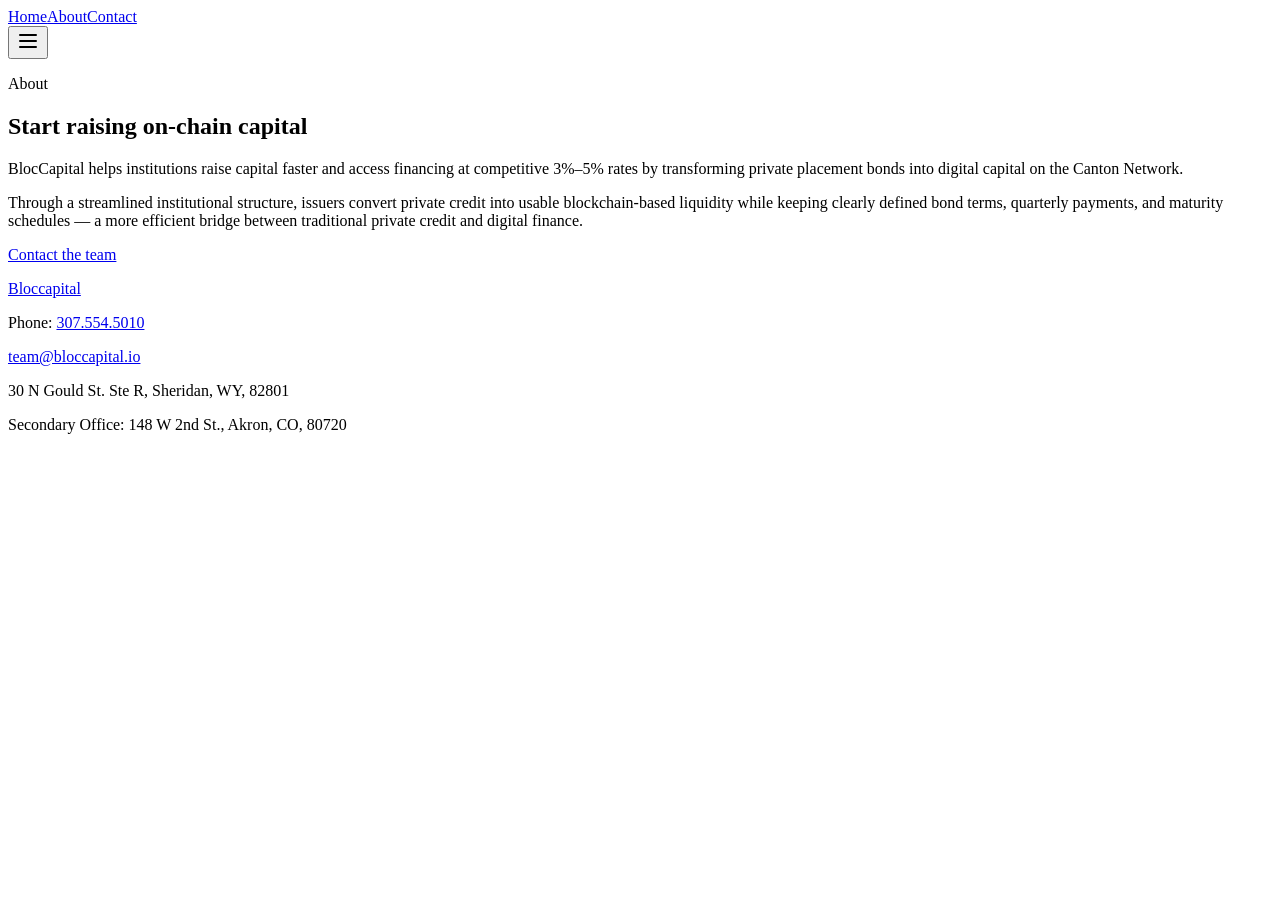
==== commit feb74baf: "Steel-blue lockup centered on the homepage" ====
--- a/about/index.html
+++ b/about/index.html
@@ -1 +1 @@
-<!DOCTYPE html><html lang="en" class="antialiased"><head><base href="/bloccapital/"/><script>if(!location.pathname.endsWith("/")&&!location.pathname.split("/").pop().includes(".")){location.replace(location.pathname+"/"+location.search+location.hash)}</script><meta name="twitter:card" content="summary_large_image"><meta property="og:title" content="Bloccapital"><meta property="og:description" content="Tokenizing Private Placement"><meta charSet="utf-8"/><meta name="viewport" content="width=device-width, initial-scale=1"/><link rel="stylesheet" href="/bloccapital/assets/styles-CKWNdBu9.css" data-precedence="default"/><link rel="stylesheet" href="https://fonts.googleapis.com/css2?family=IBM+Plex+Mono:wght@400;500&amp;family=Inter:opsz,wght@14..32,400;14..32,500;14..32,600&amp;family=Poppins:wght@400;500;600&amp;display=swap" data-precedence="default"/><title>Bloccapital — Transforming Private Credit into Digital Capital</title><meta name="description" content="BlocCapital helps institutions raise capital faster and access financing at competitive 3% – 5% rates on the Canton Network."/><meta name="theme-color" content="#0A2540"/><link rel="modulepreload" href="/bloccapital/assets/index-AuyFHetT.js"/><link rel="modulepreload" href="/bloccapital/assets/about-DkOVVQX7.js"/><link rel="modulepreload" href="/bloccapital/assets/layout-CPAAUyX3.js"/><link rel="icon" type="image/svg+xml" href="/bloccapital/favicon.svg"/><link rel="manifest" href="/bloccapital/__grok/manifest.webmanifest"/><link rel="apple-touch-icon" href="/bloccapital/__grok/icon-180.png"/><link rel="preconnect" href="https://fonts.googleapis.com"/><link rel="preconnect" href="https://fonts.gstatic.com" crossorigin="anonymous"/><meta name="apple-mobile-web-app-title" content="Bloccapital"><meta name="apple-mobile-web-app-status-bar-style" content="black"><script src="https://grok.com/grok-app-builder/extensions.js" defer></script></head><body><!--$--><div class="min-h-screen bg-white text-ink"><header class="bg-white"><div class="mx-auto flex h-12 max-w-[1200px] items-center justify-end px-4 md:h-14 md:px-6"><nav class="hidden items-center gap-7 lg:flex" aria-label="Primary"><a href="/bloccapital/" class="text-[13.5px] font-medium text-[#5a6a7d] transition-colors duration-150 hover:text-[#0a2540]">Home</a><a class="text-[13.5px] font-medium text-[#5a6a7d] transition-colors duration-150 hover:text-[#0a2540] text-[#0a2540]" href="/bloccapital/about" data-status="active" aria-current="page">About</a><a href="/bloccapital/contact" class="text-[13.5px] font-medium text-[#5a6a7d] transition-colors duration-150 hover:text-[#0a2540]">Contact</a></nav><button type="button" class="grid size-10 place-items-center rounded-full text-[#0a2540] lg:hidden" aria-label="Open menu" aria-expanded="false"><svg xmlns="http://www.w3.org/2000/svg" width="24" height="24" viewBox="0 0 24 24" fill="none" stroke="currentColor" stroke-width="2" stroke-linecap="round" stroke-linejoin="round" class="lucide lucide-menu size-5" aria-hidden="true"><path d="M4 12h16"></path><path d="M4 18h16"></path><path d="M4 6h16"></path></svg></button></div></header><main><section class="bg-white"><div class="mx-auto max-w-[720px] px-6 py-20 md:px-8 md:py-28"><p class="text-[13px] font-medium tracking-[0.04em] text-ink-secondary">About</p><h1 class="mt-4 text-[40px] font-semibold leading-[1.08] tracking-[-0.03em] text-ink text-balance sm:text-[48px]">Start raising on-chain capital</h1><p class="mt-8 text-[17px] leading-8 text-ink-secondary text-pretty">BlocCapital helps institutions raise capital faster and access financing at competitive 3%–5% rates by transforming private placement bonds into digital capital on the Canton Network.</p><p class="mt-6 text-[17px] leading-8 text-ink-secondary text-pretty">Through a streamlined institutional structure, issuers convert private credit into usable blockchain-based liquidity while keeping clearly defined bond terms, quarterly payments, and maturity schedules — a more efficient bridge between traditional private credit and digital finance.</p><p class="mt-10"><a href="/bloccapital/contact" class="text-[16px] font-semibold text-primary hover:text-primary-deep">Contact the team</a></p></div></section></main><footer class="bg-footer text-white"><div class="mx-auto max-w-[1180px] px-5 py-14 md:px-8 md:py-16"><a aria-label="Bloccapital home" href="/bloccapital/" class="flex items-center gap-2.5"><span class="grid size-6 place-items-center rounded-[6px] bg-white" aria-hidden="true"><svg viewBox="0 0 16 16" class="size-3.5" fill="none"><rect x="2" y="2" width="5.2" height="5.2" rx="1" fill="#635BFF"></rect><rect x="8.8" y="2" width="5.2" height="5.2" rx="1" fill="#635BFF" opacity="0.55"></rect><rect x="2" y="8.8" width="5.2" height="5.2" rx="1" fill="#635BFF" opacity="0.55"></rect><rect x="8.8" y="8.8" width="5.2" height="5.2" rx="1" fill="#635BFF"></rect></svg></span><span class="font-display text-[17px] font-medium tracking-[-0.03em] leading-none text-white">bloc</span></a><div class="mt-8 grid gap-8 text-[14.5px] leading-7 text-white/70 sm:grid-cols-3"><p>Phone:<!-- --> <a href="tel:+13075545010" class="text-white hover:text-white/80">307.554.5010</a></p><p><a href="mailto:team@bloccapital.io" class="text-white hover:text-white/80">team@bloccapital.io</a></p><div class="space-y-1"><p>30 N Gould St. Ste R, Sheridan, WY, 82801</p><p>Secondary Office: 148 W 2nd St., Akron, CO, 80720</p></div></div></div></footer></div><!--/$--><script class="$tsr" id="$tsr-stream-barrier">(self.$R=self.$R||{})["tsr"]=[];self.$_TSR={h(){this.hydrated=!0,this.c()},e(){this.streamEnded=!0,this.c()},c(){this.hydrated&&this.streamEnded&&(delete self.$_TSR,delete self.$R.tsr)},p(e){this.initialized?e():this.buffer.push(e)},buffer:[]};$_TSR.router=($R=>$R[0]={manifest:$R[1]={routes:$R[2]={__root__:$R[3]={preloads:$R[4]=["/bloccapital/assets/index-AuyFHetT.js"],scripts:$R[5]=[$R[6]={attrs:$R[7]={type:"module",async:!0,src:"/bloccapital/assets/index-AuyFHetT.js"}}]},"/about":$R[8]={preloads:$R[9]=["/bloccapital/assets/about-DkOVVQX7.js","/bloccapital/assets/layout-CPAAUyX3.js"]}}},matches:$R[10]=[$R[11]={i:"__root__ ",u:1789756207576,s:"success",ssr:!0},$R[12]={i:" about about",u:1789756207576,s:"success",ssr:!0}]})($R["tsr"]);$_TSR.e();document.currentScript.remove()</script><script type="module" async="" src="/bloccapital/assets/index-AuyFHetT.js"></script></body></html>+<!DOCTYPE html><html lang="en" class="antialiased"><head><base href="/bloccapital/"/><script>if(!location.pathname.endsWith("/")&&!location.pathname.split("/").pop().includes(".")){location.replace(location.pathname+"/"+location.search+location.hash)}</script><meta name="twitter:card" content="summary_large_image"><meta property="og:title" content="Bloccapital"><meta property="og:description" content="Tokenizing Private Placement"><meta charSet="utf-8"/><meta name="viewport" content="width=device-width, initial-scale=1"/><link rel="preload" as="image" href="/bloccapital/images/mark.jpg"/><link rel="stylesheet" href="/bloccapital/assets/styles-BWqhw8Nz.css" data-precedence="default"/><link rel="stylesheet" href="https://fonts.googleapis.com/css2?family=IBM+Plex+Mono:wght@400;500&amp;family=Inter:opsz,wght@14..32,400;14..32,500;14..32,600&amp;family=Poppins:wght@400;500;600&amp;display=swap" data-precedence="default"/><title>Bloccapital — Transforming Private Credit into Digital Capital</title><meta name="description" content="BlocCapital helps institutions raise capital faster and access financing at competitive 3% – 5% rates on the Canton Network."/><meta name="theme-color" content="#0A2540"/><link rel="modulepreload" href="/bloccapital/assets/index-CxcNvDkn.js"/><link rel="modulepreload" href="/bloccapital/assets/about-C2Pd2VB-.js"/><link rel="modulepreload" href="/bloccapital/assets/layout-Cs1aBzWY.js"/><link rel="icon" type="image/svg+xml" href="/bloccapital/favicon.svg"/><link rel="manifest" href="/bloccapital/__grok/manifest.webmanifest"/><link rel="apple-touch-icon" href="/bloccapital/__grok/icon-180.png"/><link rel="preconnect" href="https://fonts.googleapis.com"/><link rel="preconnect" href="https://fonts.gstatic.com" crossorigin="anonymous"/><meta name="apple-mobile-web-app-title" content="Bloccapital"><meta name="apple-mobile-web-app-status-bar-style" content="black"><script src="https://grok.com/grok-app-builder/extensions.js" defer></script></head><body><!--$--><div class="min-h-screen bg-canvas text-ink"><header class="bg-canvas"><div class="mx-auto flex h-12 max-w-[1200px] items-center justify-end px-4 md:h-14 md:px-6"><nav class="hidden items-center gap-7 lg:flex" aria-label="Primary"><a href="/bloccapital/" class="text-[13.5px] font-medium text-ink-secondary transition-colors duration-150 hover:text-white">Home</a><a class="text-[13.5px] font-medium text-ink-secondary transition-colors duration-150 hover:text-white text-white" href="/bloccapital/about" data-status="active" aria-current="page">About</a><a href="/bloccapital/contact" class="text-[13.5px] font-medium text-ink-secondary transition-colors duration-150 hover:text-white">Contact</a></nav><button type="button" class="grid size-10 place-items-center rounded-full text-white lg:hidden" aria-label="Open menu" aria-expanded="false"><svg xmlns="http://www.w3.org/2000/svg" width="24" height="24" viewBox="0 0 24 24" fill="none" stroke="currentColor" stroke-width="2" stroke-linecap="round" stroke-linejoin="round" class="lucide lucide-menu size-5" aria-hidden="true"><path d="M4 12h16"></path><path d="M4 18h16"></path><path d="M4 6h16"></path></svg></button></div></header><main><section class="bg-canvas"><div class="mx-auto max-w-[720px] px-6 py-20 md:px-8 md:py-28"><p class="text-[13px] font-medium tracking-[0.04em] text-ink-secondary">About</p><h1 class="mt-4 text-[40px] font-semibold leading-[1.08] tracking-[-0.03em] text-ink text-balance sm:text-[48px]">Start raising on-chain capital</h1><p class="mt-8 text-[17px] leading-8 text-ink-secondary text-pretty">BlocCapital helps institutions raise capital faster and access financing at competitive 3%–5% rates by transforming private placement bonds into digital capital on the Canton Network.</p><p class="mt-6 text-[17px] leading-8 text-ink-secondary text-pretty">Through a streamlined institutional structure, issuers convert private credit into usable blockchain-based liquidity while keeping clearly defined bond terms, quarterly payments, and maturity schedules — a more efficient bridge between traditional private credit and digital finance.</p><p class="mt-10"><a href="/bloccapital/contact" class="text-[16px] font-semibold text-primary hover:text-primary-deep">Contact the team</a></p></div></section></main><footer class="bg-footer text-white"><div class="mx-auto max-w-[1180px] px-5 py-14 md:px-8 md:py-16"><a aria-label="Bloccapital home" href="/bloccapital/" class="flex items-center gap-2.5"><img src="/bloccapital/images/mark.jpg" alt="" class="size-8 rounded-md object-cover object-center"/><span class="font-display text-[17px] font-medium tracking-[-0.03em] leading-none text-white">Bloccapital</span></a><div class="mt-8 grid gap-8 text-[14.5px] leading-7 text-white/70 sm:grid-cols-3"><p>Phone:<!-- --> <a href="tel:+13075545010" class="text-white hover:text-white/80">307.554.5010</a></p><p><a href="mailto:team@bloccapital.io" class="text-white hover:text-white/80">team@bloccapital.io</a></p><div class="space-y-1"><p>30 N Gould St. Ste R, Sheridan, WY, 82801</p><p>Secondary Office: 148 W 2nd St., Akron, CO, 80720</p></div></div></div></footer></div><!--/$--><script class="$tsr" id="$tsr-stream-barrier">(self.$R=self.$R||{})["tsr"]=[];self.$_TSR={h(){this.hydrated=!0,this.c()},e(){this.streamEnded=!0,this.c()},c(){this.hydrated&&this.streamEnded&&(delete self.$_TSR,delete self.$R.tsr)},p(e){this.initialized?e():this.buffer.push(e)},buffer:[]};$_TSR.router=($R=>$R[0]={manifest:$R[1]={routes:$R[2]={__root__:$R[3]={preloads:$R[4]=["/bloccapital/assets/index-CxcNvDkn.js"],scripts:$R[5]=[$R[6]={attrs:$R[7]={type:"module",async:!0,src:"/bloccapital/assets/index-CxcNvDkn.js"}}]},"/about":$R[8]={preloads:$R[9]=["/bloccapital/assets/about-C2Pd2VB-.js","/bloccapital/assets/layout-Cs1aBzWY.js"]}}},matches:$R[10]=[$R[11]={i:"__root__ ",u:1790135781375,s:"success",ssr:!0},$R[12]={i:" about about",u:1790135781375,s:"success",ssr:!0}]})($R["tsr"]);$_TSR.e();document.currentScript.remove()</script><script type="module" async="" src="/bloccapital/assets/index-CxcNvDkn.js"></script></body></html>
